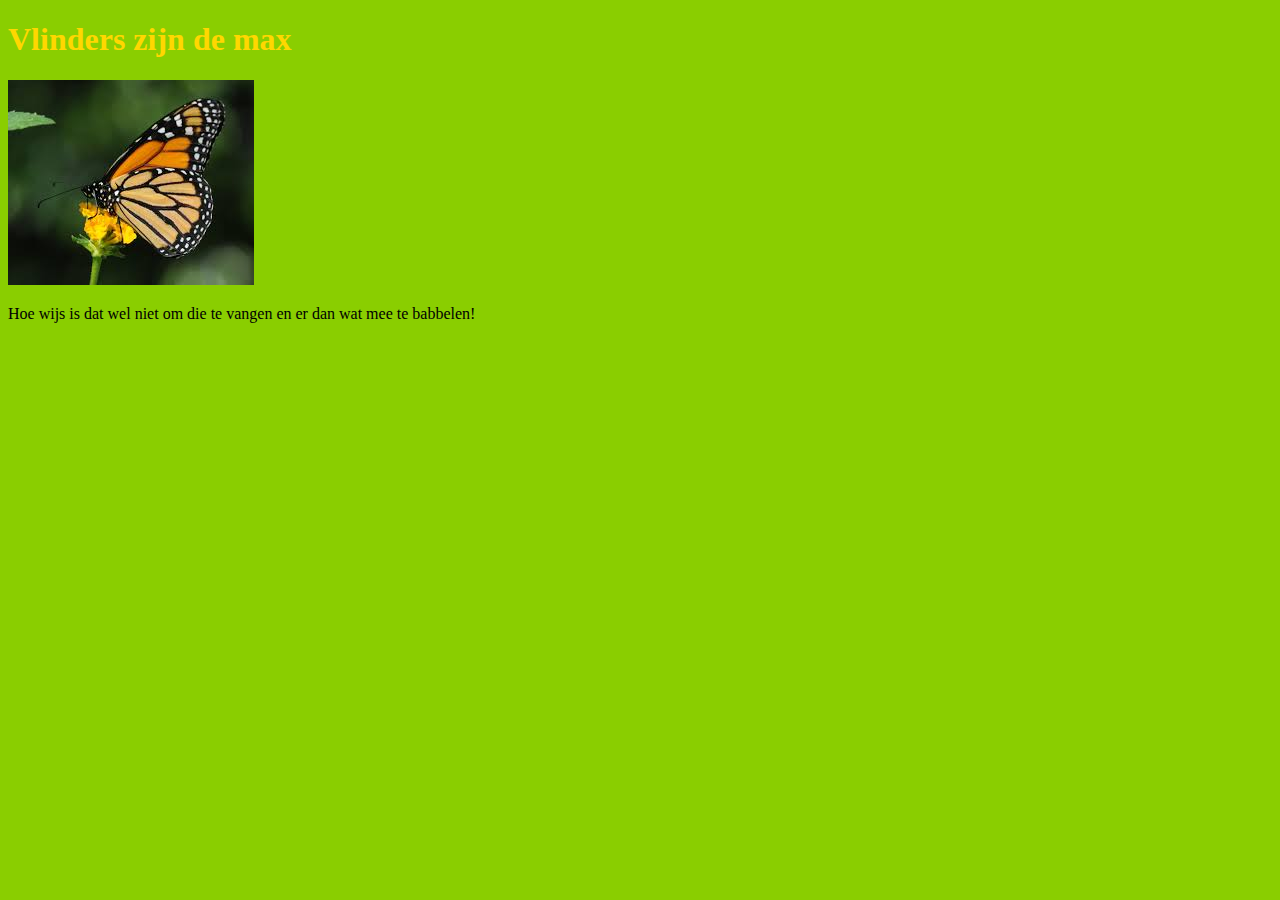
==== index.html @ 1a4b7777 "Add files via upload" ====
<!DOCTYPE html>
<html lang="nl">

<head>
    <meta charset="UTF-8">
    <meta name="viewport" content="width=device-width, initial-scale=1.0">
    <title>Vlinders</title>
    <link rel="stylesheet" href="css/main.css">
</head>

<body>
<h1>Vlinders zijn de max</h1>
<img src="images/Unknown.jpeg" alt="Mooie vlinder">
<p>Hoe wijs is dat wel niet om die te vangen en er dan wat mee te babbelen!</p>
</body>

</html>
---- css/main.css ----
body{
    background-color: rgb(138,206,0,255);
}

h1{
    color: gold;
}
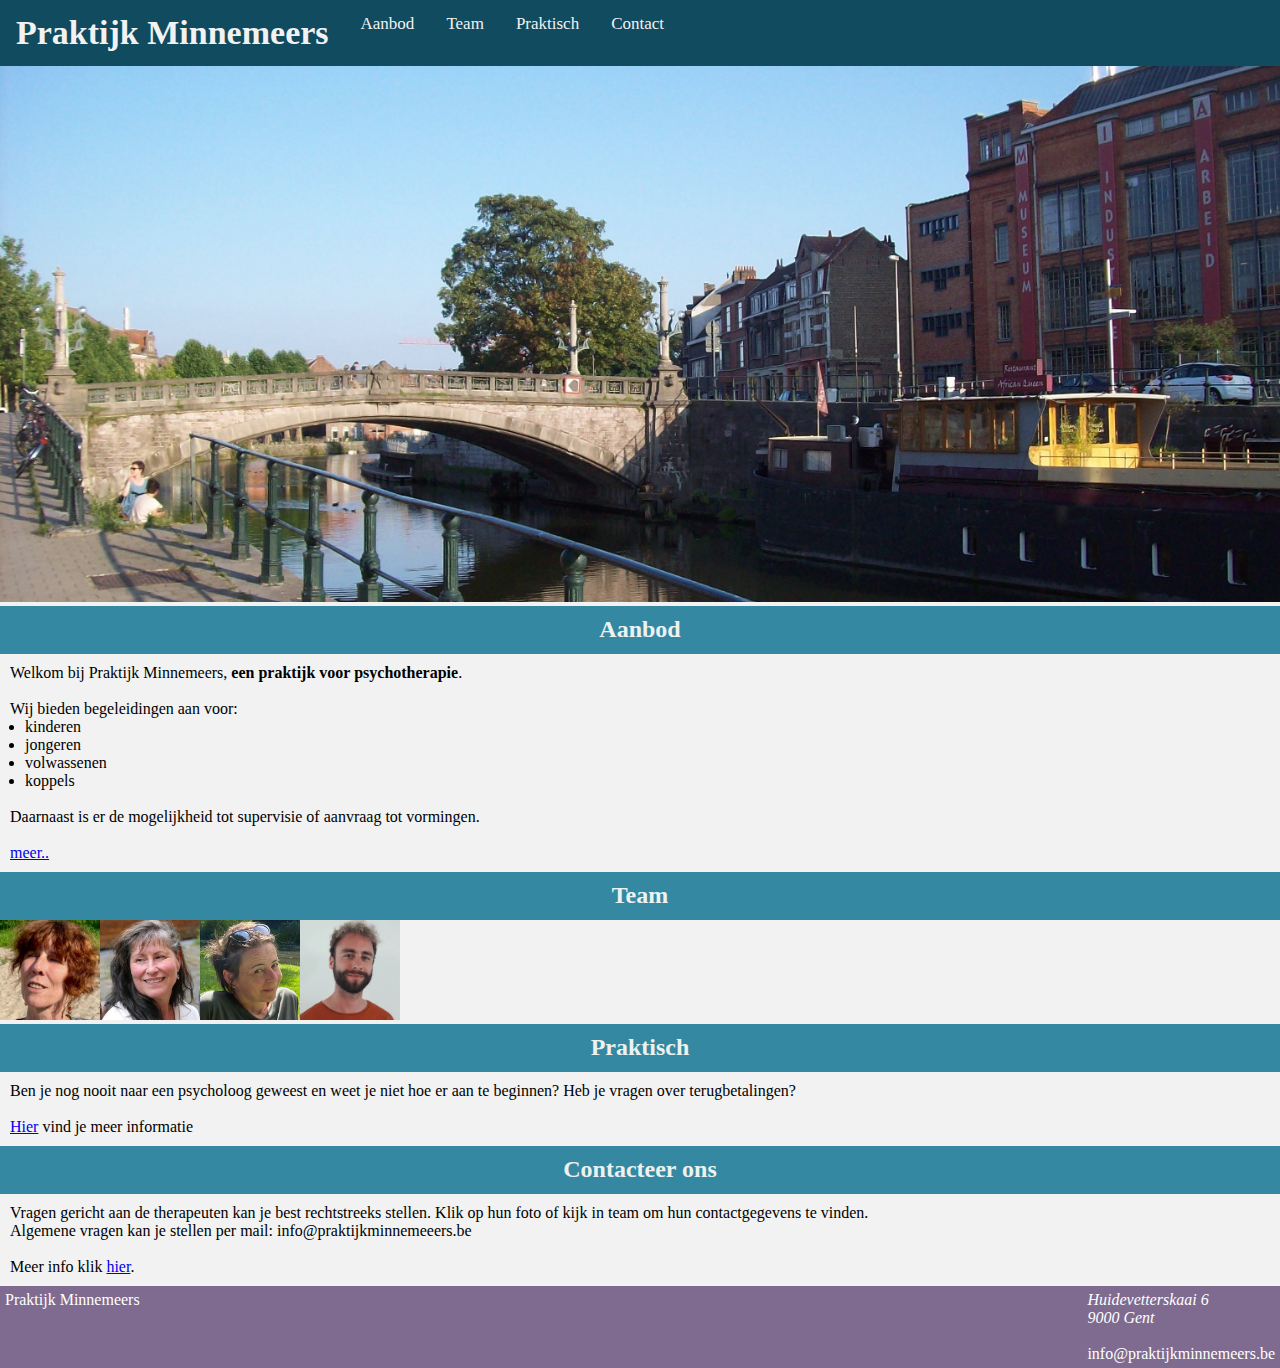
==== commit 8eb64fdd: "Add files via upload" ====
--- a/index.html
+++ b/index.html
@@ -1,17 +1,107 @@
 <!DOCTYPE html>
 <html lang="nl">
-
 <head>
     <meta charset="UTF-8">
     <meta name="viewport" content="width=device-width, initial-scale=1.0">
-    <title>Vlinders</title>
     <link rel="stylesheet" href="css/main.css">
+    <!-- Load an icon library to show a hamburger menu (bars) on small screens -->
+    <link rel="stylesheet" href="https://cdnjs.cloudflare.com/ajax/libs/font-awesome/4.7.0/css/font-awesome.min.css">
+    <script>/* Toggle between adding and removing the "responsive" class to topnav when the user clicks on the icon */
+        function myFunction() {
+          var x = document.getElementById("myTopnav");
+          if (x.className === "topnav") {
+            x.className += " responsive";
+          } else {
+            x.className = "topnav";
+          }
+        }</script>
+    <title>Praktijk Minnemeers</title>
 </head>
-
 <body>
-<h1>Vlinders zijn de max</h1>
-<img src="images/Unknown.jpeg" alt="Mooie vlinder">
-<p>Hoe wijs is dat wel niet om die te vangen en er dan wat mee te babbelen!</p>
+    <div class="wrapper">
+        <header>
+            <div class="topnav" id="myTopnav">
+            <a href="#"><h1>Praktijk Minnemeers</h1></a>
+            <a href="aanbod.html">Aanbod</a>
+            <a href="team.html">Team</a>
+            <a href="praktisch.html">Praktisch</a>
+            <a href="contact.html">Contact</a>
+            <a href="javascript:void(0);" class="icon" onclick="myFunction()">
+              <i class="fa fa-bars"></i>
+            </a>
+          </div>
+        </header>
+    <main>
+        <!-- betere foto -->
+        <img src="images/brug2.jpg" alt="Minnemeersbrug" width="100%">
+        <article>
+            <div class="titel-blok">
+                <h2>Aanbod</h2>
+            </div>
+            <!-- inhoud -->
+            <div class="blok-inhoud">
+            <p>Welkom bij Praktijk Minnemeers, <strong>een praktijk voor psychotherapie</strong>. </p>
+            <br>
+            <p>Wij bieden begeleidingen aan voor:
+                <br>
+                <ul>
+                    <li>kinderen</li>
+                    <li>jongeren</li>
+                    <li>volwassenen</li>
+                    <li>koppels</li>
+                </ul>
+            </p> 
+                <br>
+            <p>
+                Daarnaast is er de mogelijkheid tot supervisie of aanvraag tot vormingen. 
+            </p>
+            <br>
+            
+            <a href="aanbod.html">meer..</a>
+        </div>
+        </article>
+        <article>
+            <div class="titel-blok"><h2>Team</h2></div>
+            <!-- inhoud -->
+            <div class="fotos">
+                <a href="therapeuten/bie.html"><img src="images/thumbnails/bie-thumb.jpeg" alt="Bie Heyse" width="100px"></a>
+                <a href="therapeuten/ilse.html"><img src="images/thumbnails/ilse-thumb.jpeg" alt="Ilse Vanbrabant" width="100px"></a>
+                <a href="therapeuten/inse.html"><img src="images/thumbnails/inse-thumb.jpeg" alt="Inse Van Melkebeke" width="100px"></a>
+                <a href="therapeuten/nicolas.html"><img src="images/thumbnails/nicolas-thumb.jpeg" alt="Nicolas Neirynck" width="100px"></a>
+            </div>
+        </article>
+        <article>
+            <div class="titel-blok"><h2>Praktisch</h2></div>
+            <!-- inhoud -->
+            <div class="blok-inhoud">
+            <p>Ben je nog nooit naar een psycholoog geweest en weet je niet hoe er aan te beginnen? Heb je vragen over terugbetalingen? </p>
+                <br>
+                <p><a href="praktisch.html">Hier</a> vind je meer informatie</p>
+              
+               </div>
+        </article>
+        <article>
+            <div class="titel-blok"><h2>Contacteer ons</h2></div>
+            <!-- inhoud -->
+            <div class="blok-inhoud">
+            <p>Vragen gericht aan de therapeuten kan je best rechtstreeks stellen. Klik op hun foto of kijk in team om hun contactgegevens te vinden.
+                <br> Algemene vragen kan je stellen per mail: info@praktijkminnemeeers.be 
+                <br>
+                <br>
+                Meer info klik <a href="hier">hier</a>.</p>
+            </div>
+    </article>
+    </main>
+    <footer>
+        <div>Praktijk Minnemeers</div>
+        <!-- inhoud -->
+        <div>
+            <address>Huidevetterskaai 6 <br> 9000 Gent</address>
+            <br>
+            <p>info@praktijkminnemeers.be</p>
+        </div>
+    </footer>
+</div>
+    
 </body>
-
 </html>--- a/css/main.css
+++ b/css/main.css
@@ -1,7 +1,130 @@
-body{
-    background-color: rgb(138,206,0,255);
+* {
+    box-sizing: border-box;
+    padding: 0;
+    margin: 0;
 }
 
-h1{
-    color: gold;
+/* misschien standaard flexbox en dan voor groot scherm grid box maken? */
+
+.wrapper{ 
+    display: block flex;
+    flex-direction: column;
+    background-color: #F2F2F2;
+
+}
+
+/* Add a black background color to the top navigation */
+.topnav {
+    /* background-color: #333; */
+    background-color: #114B5F;
+    overflow: hidden;
+  }
+  
+  /* Style the links inside the navigation bar */
+  .topnav a {
+    float: left;
+    display: block;
+    color: #f2f2f2;
+    text-align: center;
+    padding: 14px 16px;
+    text-decoration: none;
+    font-size: 17px;
+  }
+  
+  /* Change the color of links on hover
+  .topnav a:hover {
+    background-color: #ddd;
+    color: black;
+  } */
+  
+  /* Add an active class to highlight the current page
+  .topnav a.active {
+    background-color: #04AA6D;
+    color: white;
+  } */
+  
+  /* Hide the link that should open and close the topnav on small screens */
+  .topnav .icon {
+    display: none;
+  }
+
+  /* When the screen is less than 600 pixels wide, hide all links, except for the first one ("Home"). Show the link that contains should open and close the topnav (.icon) */
+@media screen and (max-width: 600px) {
+    .topnav a:not(:first-child) {display: none;}
+    .topnav a.icon {
+      float: right;
+      display: block;
+    }
+  }
+  
+  /* The "responsive" class is added to the topnav with JavaScript when the user clicks on the icon. This class makes the topnav look good on small screens (display the links vertically instead of horizontally) */
+  @media screen and (max-width: 600px) {
+    .topnav.responsive {position: relative;}
+    .topnav.responsive a.icon {
+      position: absolute;
+      right: 0;
+      top: 0;
+    }
+    .topnav.responsive a {
+      float: none;
+      display: block;
+      text-align: left;
+    }
+  }
+
+header{
+    color: rgb(237,242,239);
+}
+
+article{
+    display: block flex;
+    flex-direction: column;
+    /* gap: 0; */
+}
+
+.blok-inhoud{
+  padding: 10px;
+}
+
+li{
+  list-style-type: disc;
+  margin-left: 15px;
+}
+
+.titel-blok{
+    /* background: rgb(119,155,231); */
+    background-color: rgb(52,136,162);
+    display: block flex;
+    justify-content: center;
+    align-items: center;
+    height: 3em;
+}
+
+.titel-blok > h2{
+    color: rgb(237,242,239);
+}
+
+.fotos{
+    display: block flex;
+
+}
+
+.fotos > img{
+   /* flex basis en shrink enzo eventueel */
+   width: 20%;
+}
+
+article > p{
+    padding-left: 5px;
+}
+
+
+
+footer{
+    /* background-color: rgb(25,9,51); */
+    background-color: rgb(126,107,143);
+    color: white;
+    display: block flex;
+    justify-content: space-between;
+    padding: 5px;
 }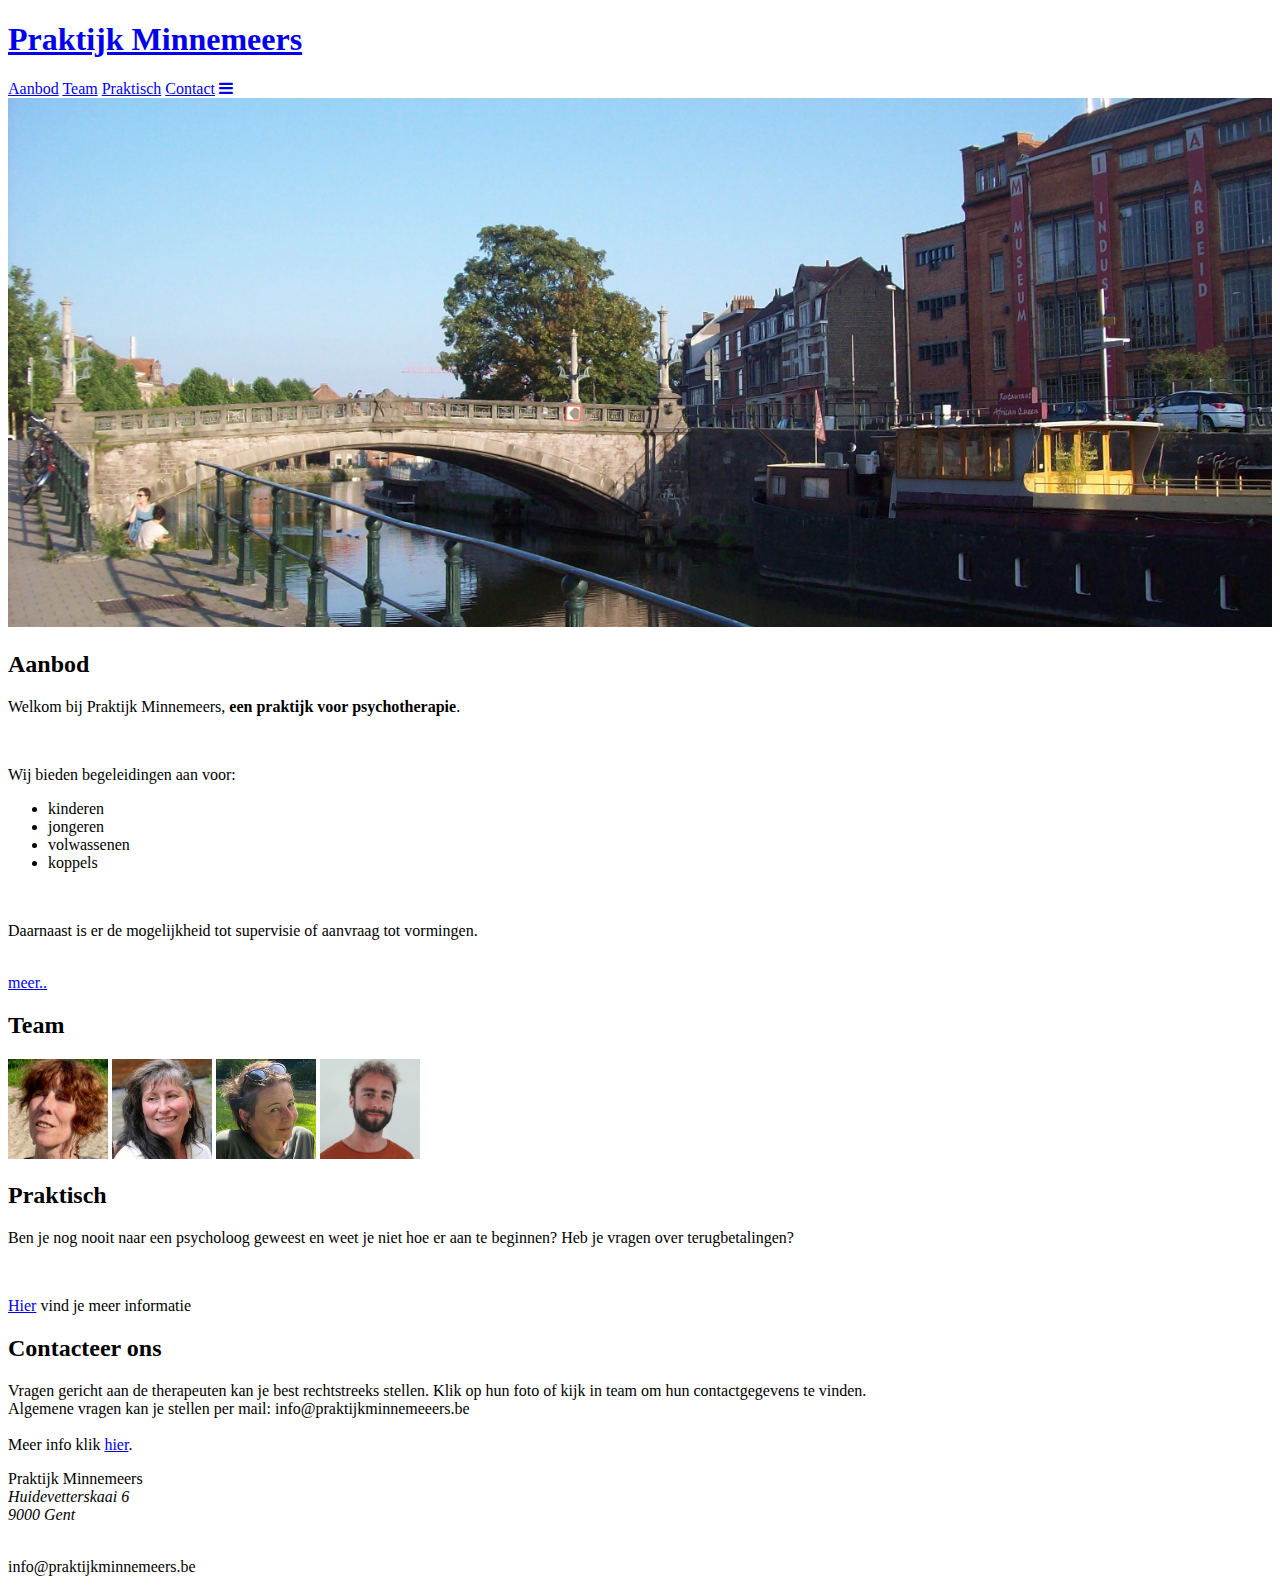
==== commit 3a24c4e6: "Update index.html" ====
--- a/index.html
+++ b/index.html
@@ -3,7 +3,7 @@
 <head>
     <meta charset="UTF-8">
     <meta name="viewport" content="width=device-width, initial-scale=1.0">
-    <link rel="stylesheet" href="css/main.css">
+    <link rel="stylesheet" href="nicolasneirynck.github.io/css/main.css">
     <!-- Load an icon library to show a hamburger menu (bars) on small screens -->
     <link rel="stylesheet" href="https://cdnjs.cloudflare.com/ajax/libs/font-awesome/4.7.0/css/font-awesome.min.css">
     <script>/* Toggle between adding and removing the "responsive" class to topnav when the user clicks on the icon */
@@ -104,4 +104,4 @@
 </div>
     
 </body>
-</html>+</html>
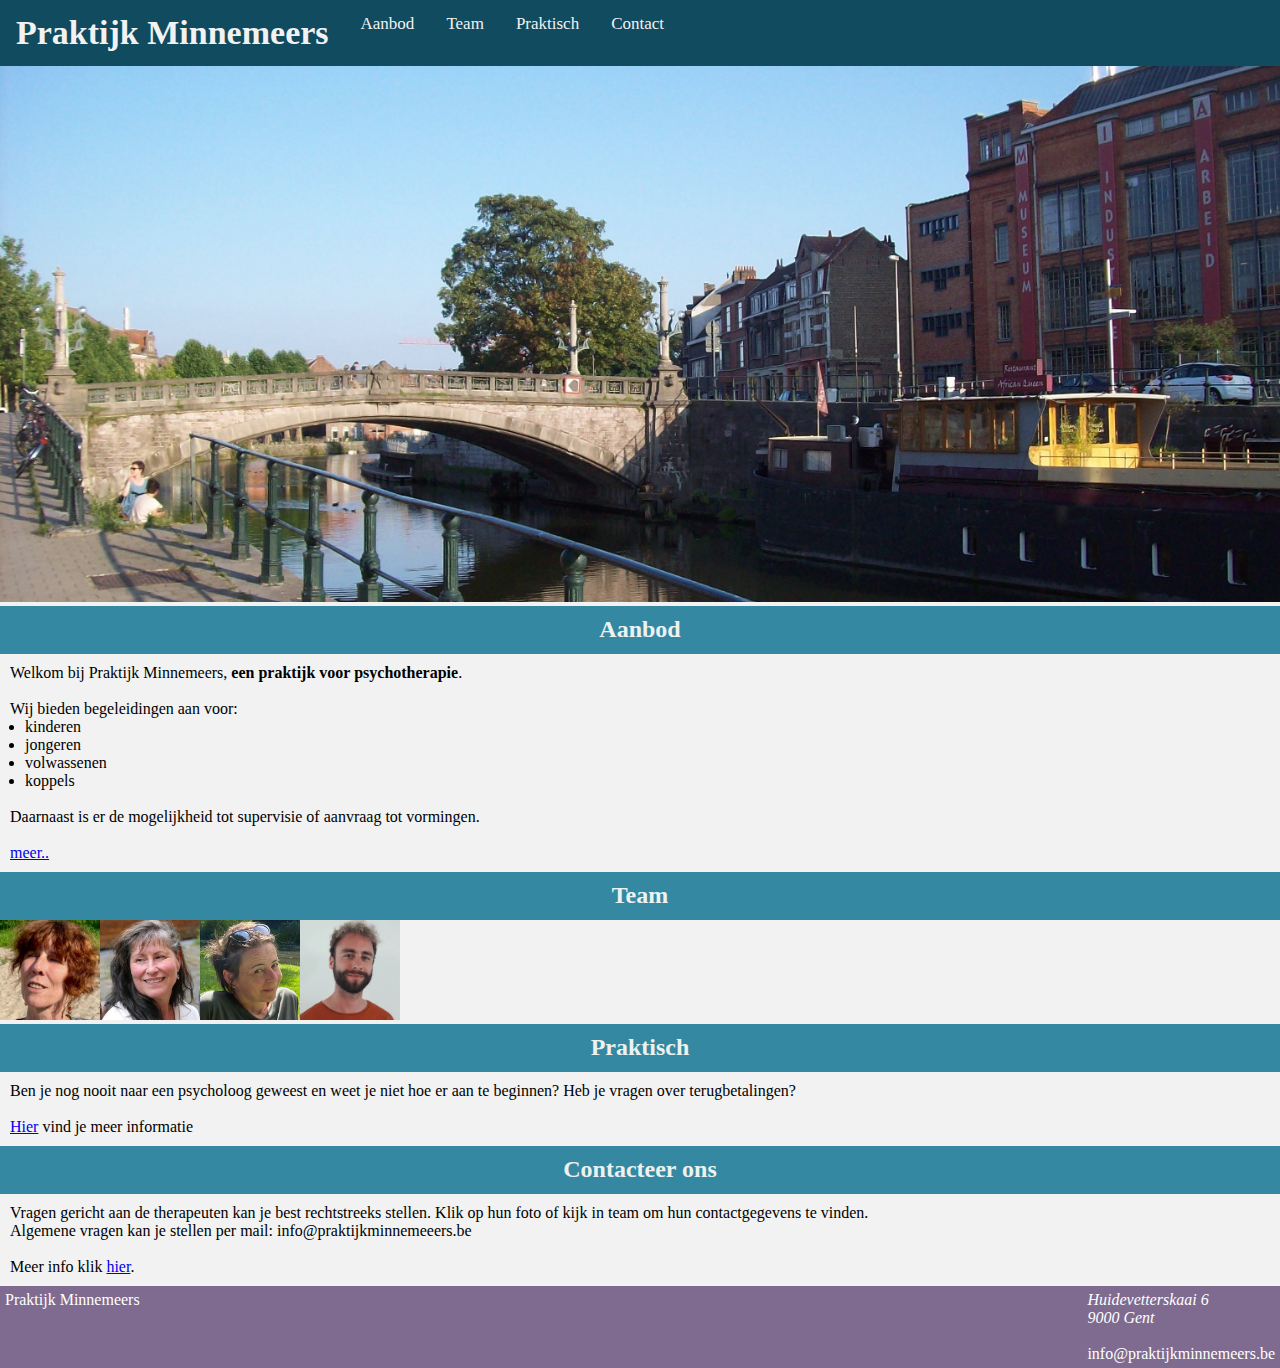
==== commit 3ebb6532: "Update index.html" ====
--- a/index.html
+++ b/index.html
@@ -3,7 +3,7 @@
 <head>
     <meta charset="UTF-8">
     <meta name="viewport" content="width=device-width, initial-scale=1.0">
-    <link rel="stylesheet" href="nicolasneirynck.github.io/css/main.css">
+    <link rel="stylesheet" href="css/main.css">
     <!-- Load an icon library to show a hamburger menu (bars) on small screens -->
     <link rel="stylesheet" href="https://cdnjs.cloudflare.com/ajax/libs/font-awesome/4.7.0/css/font-awesome.min.css">
     <script>/* Toggle between adding and removing the "responsive" class to topnav when the user clicks on the icon */
--- a/css/main.css
+++ b/css/main.css
@@ -0,0 +1,130 @@
+* {
+    box-sizing: border-box;
+    padding: 0;
+    margin: 0;
+}
+
+/* misschien standaard flexbox en dan voor groot scherm grid box maken? */
+
+.wrapper{ 
+    display: block flex;
+    flex-direction: column;
+    background-color: #F2F2F2;
+
+}
+
+/* Add a black background color to the top navigation */
+.topnav {
+    /* background-color: #333; */
+    background-color: #114B5F;
+    overflow: hidden;
+  }
+  
+  /* Style the links inside the navigation bar */
+  .topnav a {
+    float: left;
+    display: block;
+    color: #f2f2f2;
+    text-align: center;
+    padding: 14px 16px;
+    text-decoration: none;
+    font-size: 17px;
+  }
+  
+  /* Change the color of links on hover
+  .topnav a:hover {
+    background-color: #ddd;
+    color: black;
+  } */
+  
+  /* Add an active class to highlight the current page
+  .topnav a.active {
+    background-color: #04AA6D;
+    color: white;
+  } */
+  
+  /* Hide the link that should open and close the topnav on small screens */
+  .topnav .icon {
+    display: none;
+  }
+
+  /* When the screen is less than 600 pixels wide, hide all links, except for the first one ("Home"). Show the link that contains should open and close the topnav (.icon) */
+@media screen and (max-width: 600px) {
+    .topnav a:not(:first-child) {display: none;}
+    .topnav a.icon {
+      float: right;
+      display: block;
+    }
+  }
+  
+  /* The "responsive" class is added to the topnav with JavaScript when the user clicks on the icon. This class makes the topnav look good on small screens (display the links vertically instead of horizontally) */
+  @media screen and (max-width: 600px) {
+    .topnav.responsive {position: relative;}
+    .topnav.responsive a.icon {
+      position: absolute;
+      right: 0;
+      top: 0;
+    }
+    .topnav.responsive a {
+      float: none;
+      display: block;
+      text-align: left;
+    }
+  }
+
+header{
+    color: rgb(237,242,239);
+}
+
+article{
+    display: block flex;
+    flex-direction: column;
+    /* gap: 0; */
+}
+
+.blok-inhoud{
+  padding: 10px;
+}
+
+li{
+  list-style-type: disc;
+  margin-left: 15px;
+}
+
+.titel-blok{
+    /* background: rgb(119,155,231); */
+    background-color: rgb(52,136,162);
+    display: block flex;
+    justify-content: center;
+    align-items: center;
+    height: 3em;
+}
+
+.titel-blok > h2{
+    color: rgb(237,242,239);
+}
+
+.fotos{
+    display: block flex;
+
+}
+
+.fotos > img{
+   /* flex basis en shrink enzo eventueel */
+   width: 20%;
+}
+
+article > p{
+    padding-left: 5px;
+}
+
+
+
+footer{
+    /* background-color: rgb(25,9,51); */
+    background-color: rgb(126,107,143);
+    color: white;
+    display: block flex;
+    justify-content: space-between;
+    padding: 5px;
+}